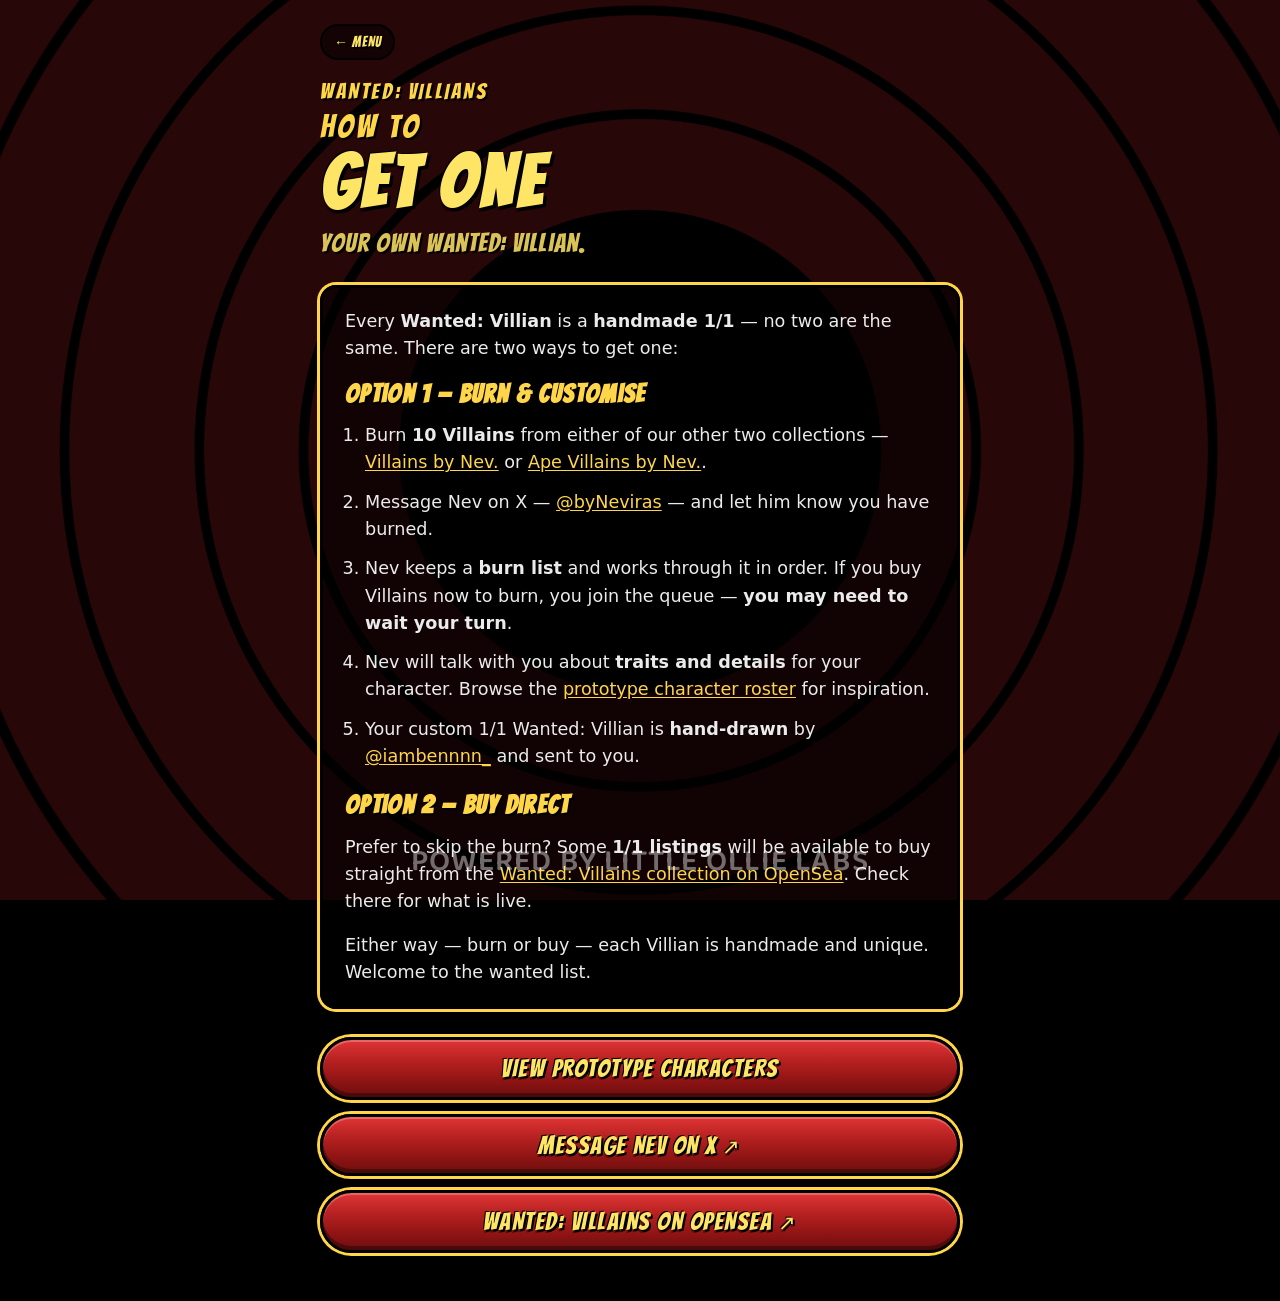
==== about.html @ bfae5621 "Initial commit Created from https://vercel.com/new" ====
<!DOCTYPE html>
<html lang="en">
<head>
    <meta charset="UTF-8">
    <meta name="viewport" content="width=device-width, initial-scale=1.0">
    <title>How To — Wanted: Villians</title>
    <link rel="preconnect" href="https://fonts.googleapis.com">
    <link rel="preconnect" href="https://fonts.gstatic.com" crossorigin>
    <link href="https://fonts.googleapis.com/css2?family=Bangers&display=swap" rel="stylesheet">
    <link rel="stylesheet" href="wv-reveal.css">
</head>
<body class="wv-reveal-page wv-about-page">
    <div class="wv-hub-scene">
        <img class="wv-hub-bg" src="images/WVBG.PNG" alt="">
        <div class="wv-hub-overlay" aria-hidden="true"></div>

        <header class="wv-hub-header">
            <a href="hub.html" class="wv-back-link wv-hub-back">← MENU</a>
            <p class="wv-hub-kicker">WANTED: VILLIANS</p>
            <p class="wv-howto-label">HOW TO</p>
            <h1 class="wv-hub-title">GET ONE</h1>
            <p class="wv-hub-sub">Your own Wanted: Villian.</p>
        </header>

        <article class="wv-about-content wv-howto-content">
            <p>Every <strong>Wanted: Villian</strong> is a <strong>handmade 1/1</strong> — no two are the same. There are two ways to get one:</p>

            <h2 class="wv-howto-heading">Option 1 — Burn &amp; customise</h2>
            <ol class="wv-howto-steps">
                <li>Burn <strong>10 Villains</strong> from either of our other two collections — <a href="https://opensea.io/collection/vvbynev" target="_blank" rel="noopener noreferrer">Villains by Nev.</a> or <a href="https://opensea.io/collection/ape-villains-by-nev" target="_blank" rel="noopener noreferrer">Ape Villains by Nev.</a>.</li>
                <li>Message Nev on X — <a href="https://x.com/byNeviras" target="_blank" rel="noopener noreferrer">@byNeviras</a> — and let him know you have burned.</li>
                <li>Nev keeps a <strong>burn list</strong> and works through it in order. If you buy Villains now to burn, you join the queue — <strong>you may need to wait your turn</strong>.</li>
                <li>Nev will talk with you about <strong>traits and details</strong> for your character. Browse the <a href="characters.html">prototype character roster</a> for inspiration.</li>
                <li>Your custom 1/1 Wanted: Villian is <strong>hand-drawn</strong> by <a href="https://x.com/iambennnn_" target="_blank" rel="noopener noreferrer">@iambennnn_</a> and sent to you.</li>
            </ol>

            <h2 class="wv-howto-heading">Option 2 — Buy direct</h2>
            <p>Prefer to skip the burn? Some <strong>1/1 listings</strong> will be available to buy straight from the <a href="https://opensea.io/collection/wanted-villains" target="_blank" rel="noopener noreferrer">Wanted: Villains collection on OpenSea</a>. Check there for what is live.</p>

            <p class="wv-howto-note">Either way — burn or buy — each Villian is handmade and unique. Welcome to the wanted list.</p>
        </article>

        <nav class="wv-about-actions" aria-label="How to page links">
            <a href="characters.html" class="wv-hub-link">VIEW PROTOTYPE CHARACTERS</a>
            <a href="https://x.com/byNeviras" class="wv-hub-link wv-hub-link--external" target="_blank" rel="noopener noreferrer">MESSAGE NEV ON X</a>
            <a href="https://opensea.io/collection/wanted-villains" class="wv-hub-link wv-hub-link--external" target="_blank" rel="noopener noreferrer">WANTED: VILLAINS ON OPENSEA</a>
        </nav>
    </div>
    <p class="wv-powered-by">Powered by Little Ollie Labs</p>
</body>
</html>
---- wv-reveal.css ----
@import url('https://fonts.googleapis.com/css2?family=Baloo+2:wght@500;600;700&display=swap');

@import url('https://fonts.googleapis.com/css2?family=Baloo+2:wght@500;600;700&display=swap');

*,
*::before,
*::after {
    box-sizing: border-box;
}

.wv-reveal-page {
    margin: 0;
    padding: 0;
    overflow: hidden;
    background: #000;
    width: 100vw;
    height: 100vh;
}

.wv-scene {
    position: relative;
    width: 100vw;
    height: 100vh;
    overflow: hidden;
}

.wv-frame {
    position: absolute;
    inset: 0;
}

.wv-layer {
    position: absolute;
    inset: 0;
    width: 100%;
    height: 100%;
    object-fit: cover;
    object-position: center;
    transform-origin: center center;
    will-change: transform, filter, opacity;
}

.wv-bg {
    z-index: 1;
}

.wv-letters {
    position: absolute;
    inset: 0;
    z-index: 2;
}

.wv-float-wrap {
    position: absolute;
    inset: 0;
    transform-origin: center center;
    will-change: transform;
}

.wv-v-wrap {
    z-index: 1;
    animation: wv-v-float 4.8s ease-in-out 2.8s infinite;
}

.wv-w-wrap {
    z-index: 2;
    animation: wv-w-float 6.4s ease-in-out 3.7s infinite;
}

.wv-v {
    z-index: 2;
    transform: scale(0, 0) rotate(-40deg);
    opacity: 0;
    filter: drop-shadow(0 0 0 transparent);
    animation:
        wv-v-pop 2.4s linear 0.4s forwards,
        wv-v-glow 2.4s ease-out 0.4s forwards;
}

.wv-w {
    z-index: 3;
    transform: scale(0, 0) rotate(40deg);
    opacity: 0;
    filter: drop-shadow(0 0 0 transparent);
    animation:
        wv-w-pop 2.6s linear 1.1s forwards,
        wv-w-glow 2.6s ease-out 1.1s forwards;
}

.wv-letter-glow {
    filter: blur(6px) brightness(2.2) saturate(0);
    opacity: 0;
    pointer-events: none;
    z-index: 1;
}

.wv-v-glow {
    animation:
        wv-v-pop 2.4s linear 0.4s forwards,
        wv-glow-opacity 0.01s linear 2.8s forwards;
}

.wv-w-glow {
    animation:
        wv-w-pop 2.6s linear 1.1s forwards,
        wv-glow-opacity 0.01s linear 3.7s forwards;
}

@keyframes wv-glow-opacity {
    to {
        opacity: 0.25;
    }
}

/* V bursts out of the circle — squash, stretch, wobble, settle */
@keyframes wv-v-pop {
    0% {
        transform: scale(0, 0) rotate(-40deg);
        opacity: 0;
    }
    6% {
        transform: scale(0.08, 0.28) rotate(-28deg);
        opacity: 1;
    }
    14% {
        transform: scale(0.35, 0.55) rotate(-18deg);
        opacity: 1;
    }
    24% {
        transform: scale(0.75, 0.95) rotate(-8deg);
        opacity: 1;
    }
    34% {
        transform: scale(1.55, 1.35) rotate(16deg);
        opacity: 1;
    }
    42% {
        transform: scale(0.78, 0.85) rotate(-14deg);
        opacity: 1;
    }
    50% {
        transform: scale(1.28, 1.18) rotate(10deg);
        opacity: 1;
    }
    58% {
        transform: scale(0.88, 0.92) rotate(-7deg);
        opacity: 1;
    }
    66% {
        transform: scale(1.14, 1.08) rotate(5deg);
        opacity: 1;
    }
    74% {
        transform: scale(0.94, 0.96) rotate(-3deg);
        opacity: 1;
    }
    82% {
        transform: scale(1.07, 1.04) rotate(2deg);
        opacity: 1;
    }
    90% {
        transform: scale(0.98, 0.99) rotate(-1deg);
        opacity: 1;
    }
    96% {
        transform: scale(1.03, 1.02) rotate(0.5deg);
        opacity: 1;
    }
    100% {
        transform: scale(1, 1) rotate(0deg);
        opacity: 1;
    }
}

/* W follows with an even bigger punch — classic second-hit energy */
@keyframes wv-w-pop {
    0% {
        transform: scale(0, 0) rotate(45deg);
        opacity: 0;
    }
    5% {
        transform: scale(0.05, 0.22) rotate(32deg);
        opacity: 1;
    }
    12% {
        transform: scale(0.28, 0.48) rotate(22deg);
        opacity: 1;
    }
    20% {
        transform: scale(0.65, 0.88) rotate(10deg);
        opacity: 1;
    }
    30% {
        transform: scale(1.65, 1.42) rotate(-18deg);
        opacity: 1;
    }
    38% {
        transform: scale(0.72, 0.8) rotate(15deg);
        opacity: 1;
    }
    46% {
        transform: scale(1.38, 1.25) rotate(-11deg);
        opacity: 1;
    }
    54% {
        transform: scale(0.84, 0.88) rotate(8deg);
        opacity: 1;
    }
    62% {
        transform: scale(1.2, 1.12) rotate(-5deg);
        opacity: 1;
    }
    70% {
        transform: scale(0.91, 0.94) rotate(3deg);
        opacity: 1;
    }
    78% {
        transform: scale(1.1, 1.06) rotate(-2deg);
        opacity: 1;
    }
    86% {
        transform: scale(0.96, 0.98) rotate(1deg);
        opacity: 1;
    }
    93% {
        transform: scale(1.04, 1.02) rotate(-0.5deg);
        opacity: 1;
    }
    100% {
        transform: scale(1, 1) rotate(0deg);
        opacity: 1;
    }
}

@keyframes wv-v-glow {
    0%, 100% {
        filter:
            drop-shadow(0 0 3px rgba(255, 255, 255, 0.48))
            drop-shadow(0 0 10px rgba(255, 255, 255, 0.28))
            drop-shadow(0 0 22px rgba(255, 255, 255, 0.12));
    }
    34% {
        filter:
            drop-shadow(0 0 3px rgba(255, 255, 255, 0.48))
            drop-shadow(0 0 10px rgba(255, 255, 255, 0.28))
            drop-shadow(0 0 28px rgba(255, 220, 0, 0.85));
    }
    50% {
        filter:
            drop-shadow(0 0 3px rgba(255, 255, 255, 0.48))
            drop-shadow(0 0 10px rgba(255, 255, 255, 0.28))
            drop-shadow(0 0 8px rgba(255, 220, 0, 0.35));
    }
    66% {
        filter:
            drop-shadow(0 0 3px rgba(255, 255, 255, 0.48))
            drop-shadow(0 0 10px rgba(255, 255, 255, 0.28))
            drop-shadow(0 0 14px rgba(255, 220, 0, 0.45));
    }
}

@keyframes wv-w-glow {
    0%, 100% {
        filter:
            drop-shadow(0 0 3px rgba(255, 255, 255, 0.48))
            drop-shadow(0 0 10px rgba(255, 255, 255, 0.28))
            drop-shadow(0 0 22px rgba(255, 255, 255, 0.12));
    }
    30% {
        filter:
            drop-shadow(0 0 3px rgba(255, 255, 255, 0.48))
            drop-shadow(0 0 10px rgba(255, 255, 255, 0.28))
            drop-shadow(0 0 36px rgba(255, 220, 0, 0.95));
    }
    46% {
        filter:
            drop-shadow(0 0 3px rgba(255, 255, 255, 0.48))
            drop-shadow(0 0 10px rgba(255, 255, 255, 0.28))
            drop-shadow(0 0 10px rgba(255, 220, 0, 0.4));
    }
    62% {
        filter:
            drop-shadow(0 0 3px rgba(255, 255, 255, 0.48))
            drop-shadow(0 0 10px rgba(255, 255, 255, 0.28))
            drop-shadow(0 0 18px rgba(255, 220, 0, 0.5));
    }
}

@keyframes wv-v-float {
    0%, 100% {
        transform: translate(0, 0) rotate(0deg);
    }
    18% {
        transform: translate(0.55vmin, -1.1vmin) rotate(1.4deg);
    }
    38% {
        transform: translate(-0.85vmin, -0.55vmin) rotate(-1.2deg);
    }
    58% {
        transform: translate(-0.45vmin, 1vmin) rotate(1deg);
    }
    78% {
        transform: translate(0.75vmin, 0.45vmin) rotate(-0.9deg);
    }
}

@keyframes wv-w-float {
    0%, 100% {
        transform: translate(0, 0) rotate(0deg);
    }
    14% {
        transform: translate(-0.7vmin, -1.25vmin) rotate(-1.6deg);
    }
    32% {
        transform: translate(0.5vmin, -0.65vmin) rotate(1.3deg);
    }
    52% {
        transform: translate(0.95vmin, 0.75vmin) rotate(-1.1deg);
    }
    72% {
        transform: translate(-0.6vmin, 0.9vmin) rotate(1.2deg);
    }
    88% {
        transform: translate(-0.25vmin, -0.7vmin) rotate(-0.7deg);
    }
}

/* Title fragments — positioned on the shared 2048 canvas (%), inside float wraps */
/*
  Font options for "anted:" / "illians":
  - Default: PT Serif Bold Italic — closest match to the W/V letter artwork
  - Revert: add class wv-title-font-rye to <body> to switch back to Rye
*/
.wv-title-rest {
    --wv-title-font: 'PT Serif', 'Times New Roman', Times, Georgia, serif;
    --wv-title-outline: 0.085em;
    position: absolute;
    z-index: 4;
    font-family: var(--wv-title-font);
    font-size: clamp(1.55rem, 13vmin, 8.75rem);
    font-weight: 700;
    font-style: italic;
    line-height: 1;
    letter-spacing: 0.02em;
    text-transform: uppercase;
    color: #fcc20c;
    -webkit-text-stroke: 0 transparent;
    filter:
        drop-shadow(0 0 3px rgba(255, 255, 255, 0.48))
        drop-shadow(0 0 10px rgba(255, 255, 255, 0.28))
        drop-shadow(0 0 22px rgba(255, 255, 255, 0.12));
    white-space: nowrap;
    pointer-events: none;
    opacity: 0;
    transform: translateY(-50%) scale(0) rotate(-14deg);
    transform-origin: left center;
    will-change: transform, opacity;
}

.wv-title-rest::before {
    content: attr(data-text);
    position: absolute;
    left: 0;
    top: 0;
    color: transparent;
    -webkit-text-stroke: var(--wv-title-outline) #000;
    paint-order: stroke fill;
    pointer-events: none;
    z-index: -1;
}

.wv-reveal-page.wv-title-font-rye .wv-title-rest {
    --wv-title-font: 'Rye', Georgia, 'Times New Roman', serif;
    --wv-title-outline: 0.1em;
    font-weight: 400;
    font-style: normal;
    letter-spacing: 0.03em;
    color: #f0c020;
}

.wv-title-suffix {
    left: 64.2%;
    top: 59%;
    font-size: clamp(1.45rem, 12.2vmin, 8.25rem);
    animation: wv-title-pop 0.85s cubic-bezier(0.34, 1.56, 0.64, 1) 2.75s forwards;
}

.wv-title-mid {
    left: 57.5%;
    top: 44.2%;
    animation: wv-title-pop 0.85s cubic-bezier(0.34, 1.56, 0.64, 1) 3.65s forwards;
}

@keyframes wv-title-pop {
    0% {
        opacity: 0;
        transform: translateY(-50%) scale(0) rotate(-14deg);
    }
    55% {
        opacity: 1;
        transform: translateY(-50%) scale(1.16) rotate(5deg);
    }
    75% {
        transform: translateY(-50%) scale(0.94) rotate(-3deg);
    }
    100% {
        opacity: 1;
        transform: translateY(-50%) scale(1) rotate(0deg);
    }
}

.wv-back-link {
    position: fixed;
    top: 16px;
    left: 16px;
    z-index: 10;
    font-family: system-ui, sans-serif;
    font-size: 0.875rem;
    color: rgba(255, 255, 255, 0.7);
    text-decoration: none;
    padding: 8px 12px;
    border-radius: 6px;
    background: rgba(0, 0, 0, 0.35);
    transition: color 0.2s ease, background 0.2s ease;
}

.wv-back-link:hover {
    color: #fff;
    background: rgba(0, 0, 0, 0.55);
}

.wv-do-not-press-wrap {
    position: fixed;
    bottom: 5.5%;
    left: 50%;
    z-index: 20;
    animation: wv-btn-wrap-enter 0.85s cubic-bezier(0.34, 1.65, 0.64, 1) 4.2s forwards;
    opacity: 0;
    transform: translateX(-50%) scale(0);
}

.wv-do-not-press-wrap::before,
.wv-do-not-press-wrap::after {
    content: '';
    position: absolute;
    left: 50%;
    top: 50%;
    translate: -50% -50%;
    border: 2px solid rgba(0, 0, 0, 0.45);
    border-radius: 999px;
    pointer-events: none;
    z-index: -1;
}

.wv-do-not-press-wrap::before {
    width: calc(100% + 28px);
    height: calc(100% + 16px);
}

.wv-do-not-press-wrap::after {
    width: calc(100% + 52px);
    height: calc(100% + 30px);
    border-color: rgba(0, 0, 0, 0.25);
}

.wv-do-not-press {
    display: block;
    text-decoration: none;
    font-family: 'Bangers', 'Arial Black', sans-serif;
    font-size: clamp(1.35rem, 5vmin, 2.25rem);
    letter-spacing: 0.1em;
    line-height: 1.1;
    color: #ffe566;
    text-shadow:
        3px 3px 0 #000,
        -1px -1px 0 #000,
        1px -1px 0 #000,
        -1px 1px 0 #000,
        0 4px 0 rgba(0, 0, 0, 0.45);
    background: linear-gradient(180deg, #e03535 0%, #b52020 38%, #8f1414 72%, #6d0e0e 100%);
    border: 4px solid #000;
    border-radius: 999px;
    padding: 16px 36px;
    cursor: pointer;
    white-space: nowrap;
    box-shadow:
        inset 0 3px 0 rgba(255, 255, 255, 0.28),
        inset 0 -5px 0 rgba(0, 0, 0, 0.35),
        0 0 0 4px #ffd54a,
        0 0 0 8px #000,
        0 10px 0 #000,
        0 0 28px rgba(255, 213, 74, 0.4);
    animation: wv-btn-wiggle 2.8s ease-in-out 5.1s infinite;
    transition: transform 0.12s ease, box-shadow 0.12s ease;
}

.wv-do-not-press:visited {
    color: #ffe566;
}

.wv-do-not-press:hover {
    transform: scale(1.05) rotate(-2deg);
    box-shadow:
        inset 0 3px 0 rgba(255, 255, 255, 0.28),
        inset 0 -5px 0 rgba(0, 0, 0, 0.35),
        0 0 0 4px #ffd54a,
        0 0 0 8px #000,
        0 12px 0 #000,
        0 0 36px rgba(255, 213, 74, 0.55);
}

.wv-do-not-press:active {
    transform: scale(0.97) translateY(4px) rotate(1deg);
    box-shadow:
        inset 0 3px 0 rgba(255, 255, 255, 0.15),
        inset 0 -3px 0 rgba(0, 0, 0, 0.4),
        0 0 0 4px #ffd54a,
        0 0 0 8px #000,
        0 4px 0 #000,
        0 0 20px rgba(255, 213, 74, 0.3);
}

@keyframes wv-btn-wrap-enter {
    0% {
        opacity: 0;
        transform: translateX(-50%) scale(0) rotate(-20deg);
    }
    55% {
        opacity: 1;
        transform: translateX(-50%) scale(1.18) rotate(8deg);
    }
    75% {
        transform: translateX(-50%) scale(0.92) rotate(-4deg);
    }
    100% {
        opacity: 1;
        transform: translateX(-50%) scale(1) rotate(0deg);
    }
}

@keyframes wv-btn-wiggle {
    0%, 100% {
        transform: rotate(0deg);
    }
    20% {
        transform: rotate(-3deg);
    }
    40% {
        transform: rotate(2.5deg);
    }
    60% {
        transform: rotate(-2deg);
    }
    80% {
        transform: rotate(1.5deg);
    }
}

.wv-scene.is-dimmed {
    filter: brightness(0.35) saturate(0.6);
    transition: filter 0.5s ease;
}

.wv-do-not-press-wrap.is-hidden {
    opacity: 0;
    pointer-events: none;
    transform: translateX(-50%) scale(0.5);
    transition: opacity 0.35s ease, transform 0.35s ease;
}

.wv-do-not-press-wrap.is-exploding {
    pointer-events: none;
    animation: wv-btn-explode 0.4s cubic-bezier(0.55, 0.06, 0.68, 0.19) forwards;
}

@keyframes wv-btn-explode {
    0% {
        transform: translateX(-50%) scale(1) rotate(0deg);
        opacity: 1;
    }
    35% {
        transform: translateX(-50%) scale(1.35) rotate(-8deg);
        opacity: 1;
    }
    100% {
        transform: translateX(-50%) scale(0) rotate(20deg);
        opacity: 0;
    }
}

.wv-scene.is-shaking {
    animation: wv-scene-shake 0.65s cubic-bezier(0.36, 0.07, 0.19, 0.97) 0.15s;
}

@keyframes wv-scene-shake {
    0%, 100% { transform: translate(0, 0) rotate(0deg); }
    10% { transform: translate(-12px, 6px) rotate(-1.5deg); }
    20% { transform: translate(14px, -8px) rotate(1.5deg); }
    30% { transform: translate(-10px, -6px) rotate(-1deg); }
    40% { transform: translate(12px, 8px) rotate(1deg); }
    50% { transform: translate(-8px, 4px) rotate(-0.5deg); }
    60% { transform: translate(8px, -4px) rotate(0.5deg); }
    70% { transform: translate(-4px, 2px) rotate(0deg); }
    80% { transform: translate(4px, -2px) rotate(0deg); }
}

.wv-explosion {
    position: fixed;
    inset: 0;
    z-index: 25;
    pointer-events: none;
    opacity: 0;
    visibility: hidden;
    overflow: visible;
}

.wv-explosion.is-active {
    opacity: 1;
    visibility: visible;
}

.wv-explosion-flash {
    position: absolute;
    inset: 0;
    background: radial-gradient(circle, rgba(255, 255, 220, 0.95) 0%, rgba(255, 200, 80, 0.6) 35%, transparent 70%);
    opacity: 0;
}

.wv-explosion.is-active .wv-explosion-flash {
    animation: wv-explosion-flash 0.55s ease-out forwards;
}

@keyframes wv-explosion-flash {
    0% { opacity: 0; transform: scale(0.3); }
    15% { opacity: 1; transform: scale(1.1); }
    100% { opacity: 0; transform: scale(1.4); }
}

.wv-explosion-core {
    position: absolute;
    left: 50%;
    top: 50%;
    width: 20vmin;
    height: 20vmin;
    translate: -50% -50%;
}

.wv-explosion-star {
    position: absolute;
    inset: 0;
    background: radial-gradient(circle, #fff9c4 0%, #ffd54a 35%, #ff9800 55%, #e65100 75%, transparent 76%);
    clip-path: polygon(
        50% 0%, 61% 35%, 98% 35%, 68% 57%,
        79% 91%, 50% 70%, 21% 91%, 32% 57%,
        2% 35%, 39% 35%
    );
    transform: scale(0) rotate(0deg);
    opacity: 0;
}

.wv-explosion.is-active .wv-explosion-star {
    animation: wv-explosion-star 0.75s cubic-bezier(0.22, 1.4, 0.36, 1) 0.05s forwards;
}

@keyframes wv-explosion-star {
    0% {
        transform: scale(0) rotate(-30deg);
        opacity: 0;
    }
    25% {
        transform: scale(2.8) rotate(15deg);
        opacity: 1;
    }
    50% {
        transform: scale(3.2) rotate(-8deg);
        opacity: 0.95;
    }
    100% {
        transform: scale(4.5) rotate(5deg);
        opacity: 0;
    }
}

.wv-explosion-ring {
    position: absolute;
    inset: -20%;
    border: 5px solid #000;
    border-radius: 50%;
    opacity: 0;
    transform: scale(0);
}

.wv-explosion.is-active .wv-explosion-ring {
    animation: wv-explosion-ring 0.85s cubic-bezier(0.22, 1.2, 0.36, 1) 0.1s forwards;
}

.wv-explosion-ring--delay {
    animation-delay: 0.22s !important;
}

.wv-explosion-ring--delay2 {
    animation-delay: 0.38s !important;
}

@keyframes wv-explosion-ring {
    0% {
        transform: scale(0);
        opacity: 0;
        border-width: 8px;
    }
    30% {
        opacity: 1;
    }
    100% {
        transform: scale(5);
        opacity: 0;
        border-width: 2px;
    }
}

.wv-explosion-boom {
    position: absolute;
    left: 50%;
    top: 50%;
    z-index: 3;
    margin: 0;
    font-family: 'Bangers', 'Arial Black', sans-serif;
    font-size: clamp(2.75rem, 12vmin, 6.5rem);
    letter-spacing: 0.04em;
    line-height: 1.15;
    color: #ffe566;
    text-shadow:
        4px 4px 0 #000,
        -2px -2px 0 #000,
        2px -2px 0 #000,
        -2px 2px 0 #000,
        0 6px 0 #000;
    white-space: nowrap;
    padding: 0.1em 0.5em 0.15em 0.25em;
    transform: translate(calc(-50% - 1vmin), -50%) scale(0) rotate(-20deg);
    transform-origin: center center;
    opacity: 0;
}

.wv-explosion.is-active .wv-explosion-boom {
    animation: wv-explosion-boom 2.4s cubic-bezier(0.34, 1.65, 0.64, 1) 0.18s forwards;
}

@keyframes wv-explosion-boom {
    0% {
        transform: translate(calc(-50% - 1vmin), -50%) scale(0) rotate(-25deg);
        opacity: 0;
    }
    12% {
        transform: translate(calc(-50% - 1vmin), -50%) scale(1.2) rotate(8deg);
        opacity: 1;
    }
    20% {
        transform: translate(calc(-50% - 1vmin), -50%) scale(0.95) rotate(-4deg);
        opacity: 1;
    }
    58% {
        transform: translate(calc(-50% - 1vmin), -50%) scale(1) rotate(0deg);
        opacity: 1;
    }
    75% {
        transform: translate(calc(-50% - 1vmin), -50%) scale(1.02) rotate(1deg);
        opacity: 0.55;
    }
    100% {
        transform: translate(calc(-50% - 1vmin), -50%) scale(1.05) rotate(0deg);
        opacity: 0;
    }
}

.wv-explosion-smoke {
    position: absolute;
    inset: 0;
    z-index: 2;
    pointer-events: none;
    overflow: hidden;
}

.wv-explosion-smoke-veil {
    position: absolute;
    inset: -10%;
    background: radial-gradient(
        circle at 50% 48%,
        rgba(210, 210, 210, 0.55) 0%,
        rgba(120, 120, 120, 0.88) 42%,
        rgba(55, 55, 55, 0.97) 72%,
        rgba(25, 25, 25, 1) 100%
    );
    opacity: 0;
    transform: scale(0.35);
}

.wv-explosion.is-active .wv-explosion-smoke-veil {
    animation: wv-smoke-veil 1.35s ease-in 1.05s forwards;
}

@keyframes wv-smoke-veil {
    0% {
        opacity: 0;
        transform: scale(0.35);
    }
    45% {
        opacity: 0.88;
        transform: scale(1.05);
    }
    100% {
        opacity: 1;
        transform: scale(1.12);
    }
}

.wv-smoke-puff {
    position: absolute;
    border-radius: 50%;
    background: radial-gradient(circle, rgba(230, 230, 230, 0.85) 0%, rgba(160, 160, 160, 0.5) 45%, transparent 72%);
    filter: blur(18px);
    opacity: 0;
    transform: translate(-50%, -50%) scale(0);
}

.wv-explosion.is-active .wv-smoke-puff {
    animation: wv-smoke-puff 1.25s ease-out forwards;
}

.wv-smoke-puff:nth-child(2) {
    width: 45vmin;
    height: 38vmin;
    left: 50%;
    top: 50%;
    animation-delay: 1.0s;
}

.wv-smoke-puff:nth-child(3) {
    width: 55vmin;
    height: 48vmin;
    left: 28%;
    top: 42%;
    animation-delay: 1.08s;
}

.wv-smoke-puff:nth-child(4) {
    width: 50vmin;
    height: 44vmin;
    left: 72%;
    top: 45%;
    animation-delay: 1.12s;
}

.wv-smoke-puff:nth-child(5) {
    width: 60vmin;
    height: 52vmin;
    left: 38%;
    top: 62%;
    animation-delay: 1.15s;
}

.wv-smoke-puff:nth-child(6) {
    width: 58vmin;
    height: 50vmin;
    left: 65%;
    top: 58%;
    animation-delay: 1.18s;
}

.wv-smoke-puff:nth-child(7) {
    width: 70vmin;
    height: 58vmin;
    left: 50%;
    top: 38%;
    animation-delay: 1.22s;
}

@keyframes wv-smoke-puff {
    0% {
        opacity: 0;
        transform: translate(-50%, -50%) scale(0.2);
    }
    35% {
        opacity: 0.75;
    }
    100% {
        opacity: 0.9;
        transform: translate(-50%, -50%) scale(1.35);
    }
}

.wv-explosion-particles {
    position: absolute;
    left: 50%;
    top: 50%;
    width: 0;
    height: 0;
}

.wv-explosion-particles span {
    position: absolute;
    left: 0;
    top: 0;
    width: 14px;
    height: 14px;
    border-radius: 50%;
    background: #ffd54a;
    border: 2px solid #000;
    opacity: 0;
    transform: translate(0, 0) scale(0);
}

.wv-explosion-particles span:nth-child(odd) {
    background: #ff7043;
}

.wv-explosion-particles span:nth-child(3n) {
    background: #fff59d;
    width: 10px;
    height: 10px;
}

.wv-explosion.is-active .wv-explosion-particles span {
    animation: wv-explosion-particle 0.75s cubic-bezier(0.22, 1.2, 0.36, 1) forwards;
}

.wv-explosion-particles span:nth-child(1)  { animation-delay: 0.12s; --tx: -120px; --ty: -80px; }
.wv-explosion-particles span:nth-child(2)  { animation-delay: 0.14s; --tx: 130px;  --ty: -60px; }
.wv-explosion-particles span:nth-child(3)  { animation-delay: 0.11s; --tx: -90px;  --ty: 100px; }
.wv-explosion-particles span:nth-child(4)  { animation-delay: 0.16s; --tx: 100px;  --ty: 90px; }
.wv-explosion-particles span:nth-child(5)  { animation-delay: 0.13s; --tx: -150px; --ty: 20px; }
.wv-explosion-particles span:nth-child(6)  { animation-delay: 0.15s; --tx: 160px;  --ty: -20px; }
.wv-explosion-particles span:nth-child(7)  { animation-delay: 0.12s; --tx: 40px;   --ty: -140px; }
.wv-explosion-particles span:nth-child(8)  { animation-delay: 0.17s; --tx: -50px;  --ty: 130px; }
.wv-explosion-particles span:nth-child(9)  { animation-delay: 0.14s; --tx: 180px;  --ty: 50px; }
.wv-explosion-particles span:nth-child(10) { animation-delay: 0.11s; --tx: -170px; --ty: -40px; }
.wv-explosion-particles span:nth-child(11) { animation-delay: 0.16s; --tx: 70px;   --ty: 150px; }
.wv-explosion-particles span:nth-child(12) { animation-delay: 0.13s; --tx: -80px;  --ty: -130px; }

@keyframes wv-explosion-particle {
    0% {
        transform: translate(0, 0) scale(0);
        opacity: 0;
    }
    20% {
        opacity: 1;
        transform: translate(calc(var(--tx) * 0.3), calc(var(--ty) * 0.3)) scale(1.2);
    }
    100% {
        transform: translate(var(--tx), var(--ty)) scale(0.4);
        opacity: 0;
    }
}

.wv-gallery {
    position: fixed;
    inset: 0;
    z-index: 30;
    display: flex;
    flex-direction: column;
    align-items: center;
    justify-content: center;
    gap: 14px;
    padding: 80px 20px 28px;
    background: rgba(0, 0, 0, 0.82);
    opacity: 0;
    pointer-events: none;
    transition: opacity 0.45s ease;
    overflow-y: auto;
}

.wv-gallery-header {
    position: relative;
    z-index: 5;
    max-width: min(820px, 96vw);
    text-align: center;
    margin-bottom: 8px;
    padding: 0 8px 12px;
    opacity: 0;
    transform: translateY(16px);
}

.wv-gallery.is-open .wv-gallery-header {
    animation: wv-gallery-nav-enter 0.7s cubic-bezier(0.34, 1.56, 0.64, 1) 0.15s forwards;
}

.wv-gallery-burn-text {
    margin: 0;
    font-family: 'Bangers', 'Arial Black', sans-serif;
    font-size: clamp(1.45rem, 4.8vmin, 2.35rem);
    line-height: 1.3;
    letter-spacing: 0.04em;
    color: #ffe566;
    text-shadow:
        2px 2px 0 #000,
        -1px -1px 0 #000,
        0 3px 0 #000;
}

.wv-gallery-opensea {
    position: relative;
    z-index: 5;
    display: inline-block;
    font-family: 'Bangers', 'Arial Black', sans-serif;
    font-size: clamp(1.05rem, 3.2vmin, 1.45rem);
    letter-spacing: 0.05em;
    color: #ffe566;
    text-decoration: none;
    text-shadow:
        2px 2px 0 #000,
        -1px -1px 0 #000,
        0 2px 0 #000;
    background: #9b1c1c;
    border: 3px solid #000;
    border-radius: 999px;
    padding: 12px 24px;
    box-shadow: 0 4px 0 #000;
    transition: transform 0.12s ease, box-shadow 0.12s ease;
    opacity: 0;
    transform: translateY(16px);
}

.wv-gallery.is-open .wv-gallery-opensea {
    animation: wv-gallery-nav-enter 0.7s cubic-bezier(0.34, 1.56, 0.64, 1) 0.45s forwards;
}

.wv-gallery-opensea:hover {
    transform: translateY(-2px) rotate(-1deg);
    box-shadow: 0 6px 0 #000;
}

.wv-gallery-opensea:active {
    transform: translate(2px, 2px);
    box-shadow: none;
}

.wv-gallery.is-open {
    opacity: 1;
    pointer-events: auto;
}

.wv-gallery-close {
    position: absolute;
    top: 20px;
    right: 20px;
    z-index: 2;
    font-family: 'Bangers', 'Arial Black', sans-serif;
    font-size: clamp(1rem, 3vmin, 1.35rem);
    letter-spacing: 0.05em;
    color: #ffe566;
    text-shadow:
        2px 2px 0 #000,
        -1px -1px 0 #000,
        0 2px 0 #000;
    background: #9b1c1c;
    border: 3px solid #000;
    border-radius: 999px;
    padding: 10px 22px;
    cursor: pointer;
    box-shadow: 0 4px 0 #000;
    transition: transform 0.12s ease, box-shadow 0.12s ease, opacity 0.35s ease;
    opacity: 0;
    pointer-events: none;
}

.wv-gallery.is-open .wv-gallery-close {
    opacity: 1;
    pointer-events: auto;
    animation: wv-gallery-nav-enter 0.6s cubic-bezier(0.34, 1.56, 0.64, 1) 0.2s forwards;
}

.wv-gallery-close:hover {
    transform: translateY(-2px) rotate(2deg);
    box-shadow: 0 6px 0 #000;
}

.wv-gallery-close:active {
    transform: translate(2px, 2px);
    box-shadow: none;
}

.wv-gallery-rings {
    --wv-ring-outer: 38px;
    --wv-ring-inner: 22px;
    --wv-ring-shadow-drop: 10px;
    --wv-ring-content-gap: clamp(12px, 2.5vmin, 20px);
    position: relative;
    z-index: 1;
    margin-top: calc(var(--wv-ring-outer) + var(--wv-ring-content-gap));
    margin-bottom: calc(var(--wv-ring-outer) + var(--wv-ring-shadow-drop) + var(--wv-ring-content-gap));
    padding: 16px;
    border: 4px solid #000;
    border-radius: 50%;
    background: radial-gradient(circle, #b52828 0%, #8b1a1a 55%, #6d1212 100%);
    box-shadow:
        0 0 0 5px #ffd54a,
        0 0 0 10px #000,
        0 10px 0 #000;
    transform: scale(0) rotate(-25deg);
}

.wv-gallery.is-open .wv-gallery-rings {
    animation: wv-gallery-ring-pop 0.95s cubic-bezier(0.34, 1.65, 0.64, 1) forwards;
}

.wv-gallery-rings::before,
.wv-gallery-rings::after {
    content: '';
    position: absolute;
    border: 2px solid #000;
    border-radius: 50%;
    pointer-events: none;
}

.wv-gallery-rings::before {
    inset: calc(-1 * var(--wv-ring-inner));
}

.wv-gallery-rings::after {
    inset: calc(-1 * var(--wv-ring-outer));
}

.wv-gallery-stage {
    width: min(60vmin, 60vw);
    height: min(60vmin, 60vw);
    border-radius: 50%;
    overflow: hidden;
    border: 4px solid #000;
    background: #000;
    position: relative;
    isolation: isolate;
    transform: translateZ(0);
    clip-path: circle(50% at 50% 50%);
}

.wv-gallery-slide {
    width: 100%;
    height: 100%;
    transform-origin: center center;
    border-radius: 50%;
    overflow: hidden;
    clip-path: circle(50% at 50% 50%);
}

.wv-gallery-img {
    width: 100%;
    height: 100%;
    object-fit: cover;
    object-position: center;
    display: block;
    cursor: pointer;
    border-radius: 50%;
}

.wv-gallery-slide.is-entering {
    animation: wv-slide-enter-first 1s cubic-bezier(0.22, 1.45, 0.36, 1) forwards;
}

.wv-gallery-slide.is-entering-next {
    animation: wv-slide-enter-next 0.85s cubic-bezier(0.22, 1.45, 0.36, 1) forwards;
}

.wv-gallery-slide.is-entering-prev {
    animation: wv-slide-enter-prev 0.85s cubic-bezier(0.22, 1.45, 0.36, 1) forwards;
}

.wv-gallery-slide.is-exiting-next {
    animation: wv-slide-exit-next 0.55s cubic-bezier(0.55, 0.06, 0.68, 0.19) forwards;
}

.wv-gallery-slide.is-exiting-prev {
    animation: wv-slide-exit-prev 0.55s cubic-bezier(0.55, 0.06, 0.68, 0.19) forwards;
}

@keyframes wv-gallery-ring-pop {
    0% {
        transform: scale(0) rotate(-25deg);
    }
    55% {
        transform: scale(1.14) rotate(10deg);
    }
    75% {
        transform: scale(0.94) rotate(-5deg);
    }
    100% {
        transform: scale(1) rotate(0deg);
    }
}

@keyframes wv-slide-enter-first {
    0% {
        clip-path: circle(0% at 50% 50%);
        transform: scale(0.2) rotate(-30deg);
        opacity: 0;
    }
    40% {
        clip-path: circle(50% at 50% 50%);
        transform: scale(1.18) rotate(8deg);
        opacity: 1;
    }
    65% {
        transform: scale(0.92) rotate(-4deg);
    }
    82% {
        transform: scale(1.06) rotate(2deg);
    }
    100% {
        clip-path: circle(50% at 50% 50%);
        transform: scale(1) rotate(0deg);
        opacity: 1;
    }
}

@keyframes wv-slide-enter-next {
    0% {
        transform: translateX(110%) scale(0.35) rotate(25deg);
        opacity: 0;
    }
    55% {
        transform: translateX(-6%) scale(1.12) rotate(-6deg);
        opacity: 1;
    }
    75% {
        transform: translateX(3%) scale(0.95) rotate(3deg);
    }
    100% {
        transform: translateX(0) scale(1) rotate(0deg);
        opacity: 1;
    }
}

@keyframes wv-slide-enter-prev {
    0% {
        transform: translateX(-110%) scale(0.35) rotate(-25deg);
        opacity: 0;
    }
    55% {
        transform: translateX(6%) scale(1.12) rotate(6deg);
        opacity: 1;
    }
    75% {
        transform: translateX(-3%) scale(0.95) rotate(-3deg);
    }
    100% {
        transform: translateX(0) scale(1) rotate(0deg);
        opacity: 1;
    }
}

@keyframes wv-slide-exit-next {
    0% {
        transform: translateX(0) scale(1) rotate(0deg);
        opacity: 1;
    }
    100% {
        transform: translateX(-120%) scale(0.25) rotate(-30deg);
        opacity: 0;
    }
}

@keyframes wv-slide-exit-prev {
    0% {
        transform: translateX(0) scale(1) rotate(0deg);
        opacity: 1;
    }
    100% {
        transform: translateX(120%) scale(0.25) rotate(30deg);
        opacity: 0;
    }
}

.wv-gallery-nav {
    position: relative;
    z-index: 5;
    display: flex;
    align-items: center;
    gap: 20px;
    opacity: 0;
    transform: translateY(24px);
}

.wv-gallery.is-open .wv-gallery-nav {
    animation: wv-gallery-nav-enter 0.7s cubic-bezier(0.34, 1.56, 0.64, 1) 0.35s forwards;
}

@keyframes wv-gallery-nav-enter {
    to {
        opacity: 1;
        transform: translateY(0);
    }
}

.wv-gallery-btn {
    font-family: 'Bangers', 'Arial Black', sans-serif;
    font-size: clamp(1rem, 3vmin, 1.4rem);
    letter-spacing: 0.05em;
    color: #ffe566;
    text-shadow:
        2px 2px 0 #000,
        -1px -1px 0 #000,
        0 2px 0 #000;
    background: #9b1c1c;
    border: 3px solid #000;
    border-radius: 999px;
    padding: 10px 20px;
    cursor: pointer;
    box-shadow: 0 4px 0 #000;
    transition: transform 0.12s ease, box-shadow 0.12s ease;
}

.wv-gallery-btn:hover {
    transform: translateY(-2px) rotate(-2deg);
    box-shadow: 0 6px 0 #000;
}

.wv-gallery-btn:active {
    transform: translate(2px, 2px);
    box-shadow: none;
}

.wv-gallery-counter {
    font-family: 'Bangers', 'Arial Black', sans-serif;
    font-size: clamp(1.2rem, 3.5vmin, 1.75rem);
    color: #ffe566;
    text-shadow:
        2px 2px 0 #000,
        -1px -1px 0 #000,
        0 2px 0 #000;
    min-width: 4.5rem;
    text-align: center;
}

/* iPhone / narrow portrait — keep W, V + title text inside the screen */
@media (max-width: 480px) and (orientation: portrait) {
    .wv-letters {
        transform: scale(0.86);
        transform-origin: 48% 44%;
    }

    .wv-title-rest {
        font-size: clamp(1.1rem, 11vmin, 4.25rem);
    }

    .wv-title-mid {
        left: 55.5%;
    }

    .wv-title-suffix {
        left: 61.5%;
        font-size: clamp(1rem, 10vmin, 3.85rem);
    }

    .wv-do-not-press-wrap {
        bottom: max(4.5%, env(safe-area-inset-bottom, 0px));
    }

    .wv-do-not-press {
        font-size: clamp(1.15rem, 4.5vmin, 1.85rem);
        padding: 14px 28px;
    }

    .wv-gallery {
        justify-content: flex-start;
        padding-top: max(92px, calc(env(safe-area-inset-top, 0px) + 76px));
        padding-bottom: 20px;
        gap: 10px;
    }

    .wv-gallery-header {
        margin-top: 16px;
        margin-bottom: 4px;
        padding-top: 4px;
    }

    .wv-gallery-burn-text {
        font-size: clamp(1.15rem, 4vmin, 1.75rem);
        line-height: 1.28;
    }

    .wv-gallery-close {
        z-index: 10;
        top: max(14px, env(safe-area-inset-top, 0px));
        right: 12px;
        padding: 8px 14px;
        font-size: clamp(0.85rem, 2.6vmin, 1.1rem);
    }
}

@media (max-width: 390px) and (orientation: portrait) {
    .wv-letters {
        transform: scale(0.78);
        transform-origin: 47% 44%;
    }

    .wv-title-mid {
        left: 54.5%;
    }

    .wv-title-suffix {
        left: 60%;
    }

    .wv-gallery {
        padding-top: max(96px, calc(env(safe-area-inset-top, 0px) + 80px));
    }

    .wv-gallery-header {
        margin-top: 20px;
    }

    .wv-gallery-burn-text {
        font-size: clamp(1.05rem, 3.8vmin, 1.55rem);
    }
}

@media (prefers-reduced-motion: reduce) {
    .wv-v-wrap,
    .wv-w-wrap {
        animation: none;
    }

    .wv-title-rest {
        animation: none;
        opacity: 1;
        transform: translateY(-50%) scale(1) rotate(0deg);
    }

    .wv-v,
    .wv-w {
        animation: none;
        transform: scale(1, 1) rotate(0deg);
        opacity: 1;
        filter:
            drop-shadow(0 0 3px rgba(255, 255, 255, 0.48))
            drop-shadow(0 0 10px rgba(255, 255, 255, 0.28));
    }

    .wv-letter-glow {
        animation: none;
        transform: scale(1, 1) rotate(0deg);
        opacity: 0.25;
    }

    .wv-do-not-press-wrap {
        animation: none;
        opacity: 1;
        transform: translateX(-50%) scale(1);
    }

    .wv-do-not-press {
        animation: none;
    }

    .wv-do-not-press-wrap.is-exploding {
        animation: none;
        opacity: 0;
    }

    .wv-scene.is-shaking {
        animation: none;
    }

    .wv-explosion.is-active .wv-explosion-flash,
    .wv-explosion.is-active .wv-explosion-star,
    .wv-explosion.is-active .wv-explosion-ring,
    .wv-explosion.is-active .wv-explosion-boom,
    .wv-explosion.is-active .wv-explosion-smoke-veil,
    .wv-explosion.is-active .wv-smoke-puff,
    .wv-explosion.is-active .wv-explosion-particles span {
        animation: none;
        opacity: 0;
    }

    .wv-gallery-header,
    .wv-gallery-opensea {
        animation: none;
        opacity: 1;
        transform: none;
    }

    .wv-gallery-slide.is-entering,
    .wv-gallery-slide.is-entering-next,
    .wv-gallery-slide.is-entering-prev,
    .wv-gallery-slide.is-exiting-next,
    .wv-gallery-slide.is-exiting-prev {
        animation: none;
        clip-path: circle(50% at 50% 50%);
    }

    .wv-gallery-rings {
        animation: none;
        transform: scale(1) rotate(0deg);
    }

    .wv-gallery-nav {
        animation: none;
        opacity: 1;
        transform: none;
    }
}

/* ── Hub & about pages ── */
.wv-hub-page,
.wv-about-page {
    overflow-x: hidden;
    overflow-y: auto;
}

.wv-hub-scene {
    position: relative;
    min-height: 100vh;
    display: flex;
    flex-direction: column;
    align-items: center;
    padding: 24px 20px 48px;
}

.wv-hub-bg {
    position: fixed;
    inset: 0;
    width: 100%;
    height: 100%;
    object-fit: cover;
    object-position: center;
    z-index: 0;
}

.wv-hub-overlay {
    position: fixed;
    inset: 0;
    z-index: 1;
    background: rgba(0, 0, 0, 0.72);
    pointer-events: none;
}

.wv-hub-header,
.wv-hub-nav,
.wv-about-content,
.wv-about-actions {
    position: relative;
    z-index: 2;
    width: min(640px, 100%);
}

.wv-hub-back {
    position: relative;
    top: 0;
    left: 0;
    display: inline-block;
    margin-bottom: 20px;
    font-family: 'Bangers', 'Arial Black', sans-serif;
    letter-spacing: 0.05em;
    color: #ffe566;
    text-shadow: 2px 2px 0 #000;
    background: rgba(0, 0, 0, 0.5);
    border: 2px solid #000;
    border-radius: 999px;
}

.wv-hub-kicker {
    margin: 0 0 8px;
    font-family: 'Bangers', 'Arial Black', sans-serif;
    font-size: clamp(1rem, 3.2vmin, 1.35rem);
    letter-spacing: 0.12em;
    color: #ffd54a;
    text-shadow: 2px 2px 0 #000;
}

.wv-hub-title {
    margin: 0 0 10px;
    font-family: 'Bangers', 'Arial Black', sans-serif;
    font-size: clamp(2.4rem, 9vmin, 4.5rem);
    letter-spacing: 0.06em;
    line-height: 1;
    color: #ffe566;
    text-shadow:
        3px 3px 0 #000,
        -1px -1px 0 #000,
        0 4px 0 rgba(0, 0, 0, 0.45);
}

.wv-howto-label {
    margin: 0 0 4px;
    font-family: 'Bangers', 'Arial Black', sans-serif;
    font-size: clamp(1.35rem, 4.5vmin, 2rem);
    letter-spacing: 0.1em;
    line-height: 1;
    color: #ffd54a;
    text-shadow: 2px 2px 0 #000;
}

.wv-hub-sub {
    margin: 0 0 28px;
    font-family: 'Bangers', 'Arial Black', sans-serif;
    font-size: clamp(1.1rem, 3.5vmin, 1.6rem);
    letter-spacing: 0.04em;
    color: rgba(255, 229, 102, 0.85);
    text-shadow: 2px 2px 0 #000;
}

.wv-hub-nav {
    display: flex;
    flex-direction: column;
    align-items: stretch;
    gap: 14px;
}

.wv-hub-link {
    display: block;
    text-align: center;
    text-decoration: none;
    font-family: 'Bangers', 'Arial Black', sans-serif;
    font-size: clamp(1.05rem, 3.8vmin, 1.55rem);
    letter-spacing: 0.06em;
    line-height: 1.15;
    color: #ffe566;
    text-shadow:
        2px 2px 0 #000,
        -1px -1px 0 #000,
        0 3px 0 rgba(0, 0, 0, 0.4);
    background: linear-gradient(180deg, #e03535 0%, #b52020 38%, #8f1414 72%, #6d0e0e 100%);
    border: 3px solid #000;
    border-radius: 999px;
    padding: 14px 24px;
    box-shadow:
        inset 0 2px 0 rgba(255, 255, 255, 0.25),
        inset 0 -4px 0 rgba(0, 0, 0, 0.35),
        0 0 0 3px #ffd54a,
        0 0 0 6px #000,
        0 8px 0 #000;
    transition: transform 0.12s ease, box-shadow 0.12s ease;
    animation: wv-hub-link-enter 0.65s cubic-bezier(0.34, 1.56, 0.64, 1) backwards;
}

.wv-hub-nav .wv-hub-link:nth-child(1) { animation-delay: 0.08s; }
.wv-hub-nav .wv-hub-link:nth-child(2) { animation-delay: 0.16s; }
.wv-hub-nav .wv-hub-link:nth-child(3) { animation-delay: 0.24s; }
.wv-hub-nav .wv-hub-link:nth-child(4) { animation-delay: 0.32s; }
.wv-hub-nav .wv-hub-link:nth-child(5) { animation-delay: 0.4s; }
.wv-hub-nav .wv-hub-link:nth-child(6) { animation-delay: 0.48s; }

.wv-hub-link:hover {
    transform: translateY(-2px) rotate(-1deg);
    box-shadow:
        inset 0 2px 0 rgba(255, 255, 255, 0.25),
        inset 0 -4px 0 rgba(0, 0, 0, 0.35),
        0 0 0 3px #ffd54a,
        0 0 0 6px #000,
        0 10px 0 #000;
}

.wv-hub-link:active {
    transform: translateY(3px);
    box-shadow:
        inset 0 2px 0 rgba(255, 255, 255, 0.15),
        0 0 0 3px #ffd54a,
        0 0 0 6px #000,
        0 3px 0 #000;
}

.wv-hub-link--external::after {
    content: ' ↗';
    font-size: 0.85em;
}

@keyframes wv-hub-link-enter {
    from {
        opacity: 0;
        transform: translateY(18px) scale(0.92);
    }
    to {
        opacity: 1;
        transform: translateY(0) scale(1);
    }
}

.wv-about-content {
    margin-bottom: 28px;
    padding: 20px 22px;
    border: 3px solid #000;
    border-radius: 16px;
    background: rgba(0, 0, 0, 0.55);
    box-shadow: 0 0 0 3px #ffd54a, 0 8px 0 #000;
}

.wv-about-content p {
    margin: 0 0 16px;
    font-family: system-ui, -apple-system, sans-serif;
    font-size: clamp(0.95rem, 2.6vmin, 1.1rem);
    line-height: 1.55;
    color: rgba(255, 255, 255, 0.92);
}

.wv-about-content p:last-child {
    margin-bottom: 0;
}

.wv-about-content a {
    color: #ffd54a;
    text-underline-offset: 2px;
}

.wv-howto-steps {
    margin: 0 0 16px;
    padding-left: 1.25rem;
    font-family: system-ui, -apple-system, sans-serif;
    font-size: clamp(0.95rem, 2.6vmin, 1.1rem);
    line-height: 1.55;
    color: rgba(255, 255, 255, 0.92);
}

.wv-howto-steps li {
    margin-bottom: 12px;
}

.wv-howto-steps li:last-child {
    margin-bottom: 0;
}

.wv-howto-heading {
    margin: 20px 0 12px;
    font-family: 'Bangers', 'Arial Black', sans-serif;
    font-size: clamp(1.15rem, 3.8vmin, 1.65rem);
    letter-spacing: 0.05em;
    line-height: 1.2;
    color: #ffd54a;
    text-shadow: 2px 2px 0 #000;
}

.wv-howto-heading:first-of-type {
    margin-top: 4px;
}

.wv-howto-note {
    margin-top: 16px;
    margin-bottom: 0;
}

.wv-about-actions {
    display: flex;
    flex-direction: column;
    gap: 14px;
}

.wv-characters-page .wv-do-not-press-wrap {
    animation: wv-btn-wrap-enter 0.85s cubic-bezier(0.34, 1.65, 0.64, 1) 0.35s forwards;
}

.wv-characters-page .wv-back-link {
    font-family: 'Bangers', 'Arial Black', sans-serif;
    letter-spacing: 0.05em;
    color: #ffe566;
    text-shadow: 2px 2px 0 #000;
    background: rgba(0, 0, 0, 0.5);
    border: 2px solid #000;
    border-radius: 999px;
}

@media (prefers-reduced-motion: reduce) {
    .wv-hub-link {
        animation: none;
    }
}

.wv-powered-by {
    position: fixed;
    bottom: max(10px, env(safe-area-inset-bottom, 0px));
    left: 0;
    right: 0;
    z-index: 35;
    margin: 0;
    padding: 0 16px 4px;
    text-align: center;
    font-family: 'Baloo 2', system-ui, -apple-system, sans-serif;
    font-weight: 600;
    font-size: 1.9rem;
    letter-spacing: 0.04em;
    text-transform: uppercase;
    color: rgba(255, 255, 255, 0.42);
    pointer-events: none;
}

.wv-hub-page .wv-hub-scene {
    padding-bottom: calc(64px + env(safe-area-inset-bottom, 0px));
}

@media (max-width: 480px) and (orientation: portrait) {
    .wv-powered-by {
        font-size: 1.72rem;
    }

    .wv-reveal-page:not(.wv-hub-page):not(.wv-characters-page) .wv-powered-by {
        bottom: max(8px, env(safe-area-inset-bottom, 0px));
    }
}
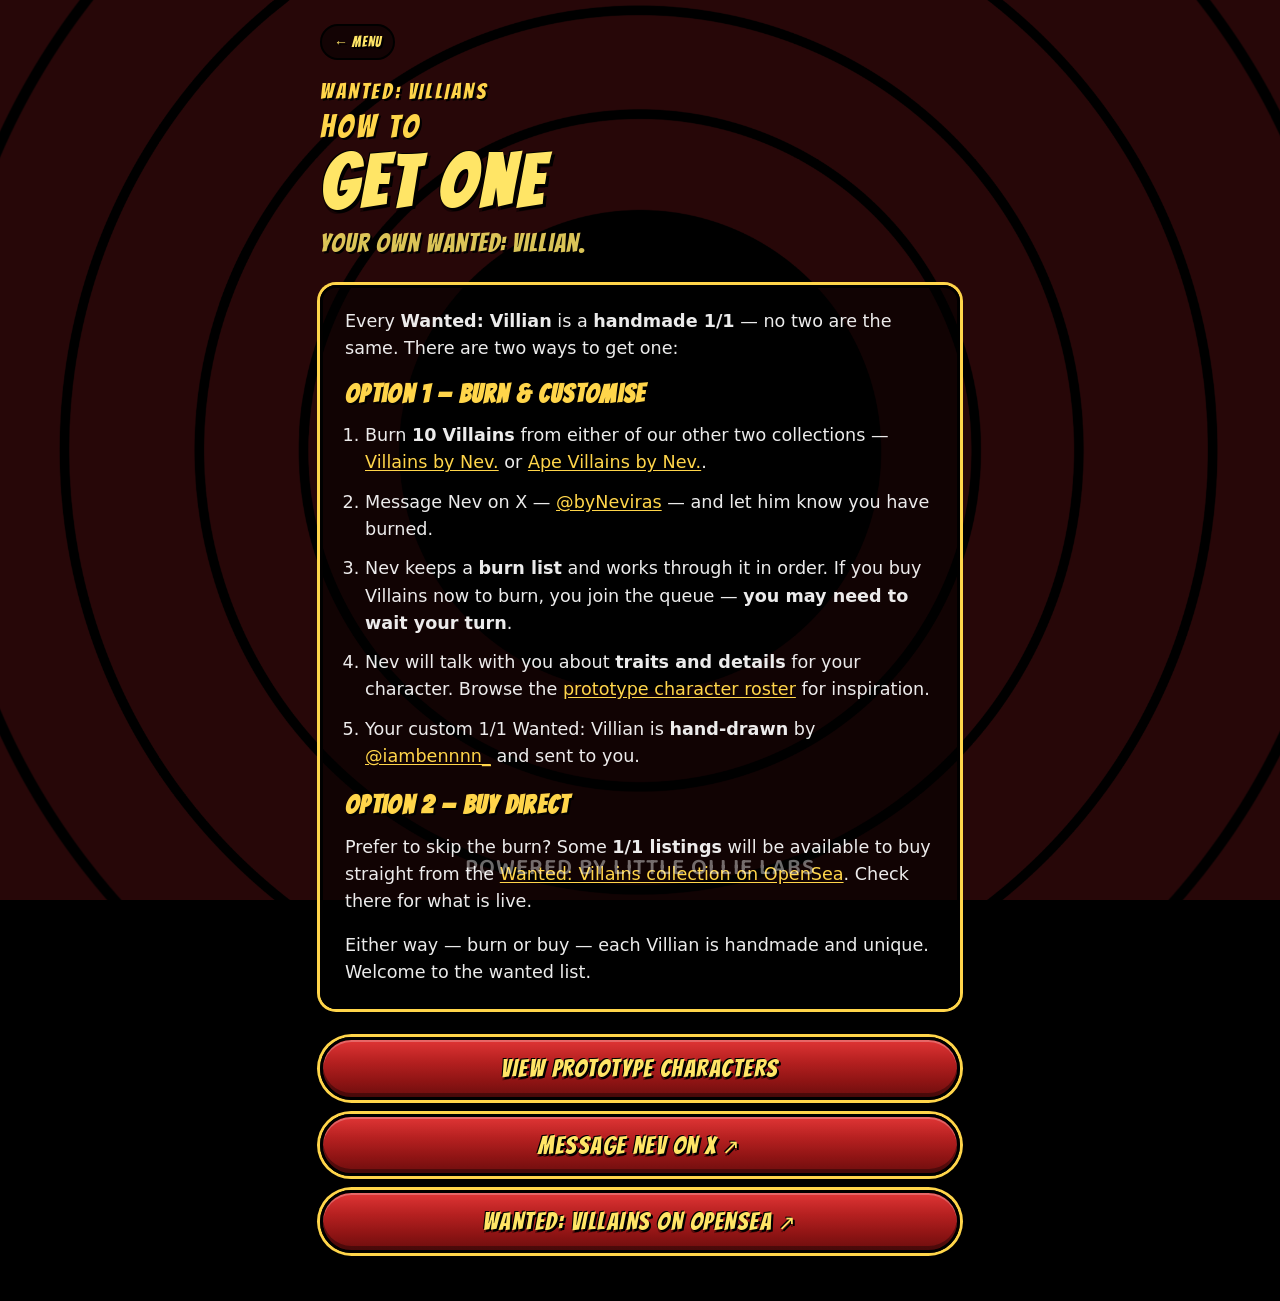
==== commit 3da3ebf0: "123" ====
--- a/about.html
+++ b/about.html
@@ -3,7 +3,7 @@
 <head>
     <meta charset="UTF-8">
     <meta name="viewport" content="width=device-width, initial-scale=1.0">
-    <title>How To — Wanted: Villians</title>
+    <title>WANTED: Villians — How To</title>
     <link rel="preconnect" href="https://fonts.googleapis.com">
     <link rel="preconnect" href="https://fonts.gstatic.com" crossorigin>
     <link href="https://fonts.googleapis.com/css2?family=Bangers&display=swap" rel="stylesheet">
--- a/wv-reveal.css
+++ b/wv-reveal.css
@@ -1773,7 +1773,7 @@
     text-align: center;
     font-family: 'Baloo 2', system-ui, -apple-system, sans-serif;
     font-weight: 600;
-    font-size: 1.9rem;
+    font-size: 1.425rem;
     letter-spacing: 0.04em;
     text-transform: uppercase;
     color: rgba(255, 255, 255, 0.42);
@@ -1781,12 +1781,12 @@
 }
 
 .wv-hub-page .wv-hub-scene {
-    padding-bottom: calc(64px + env(safe-area-inset-bottom, 0px));
+    padding-bottom: calc(56px + env(safe-area-inset-bottom, 0px));
 }
 
 @media (max-width: 480px) and (orientation: portrait) {
     .wv-powered-by {
-        font-size: 1.72rem;
+        font-size: 1.29rem;
     }
 
     .wv-reveal-page:not(.wv-hub-page):not(.wv-characters-page) .wv-powered-by {
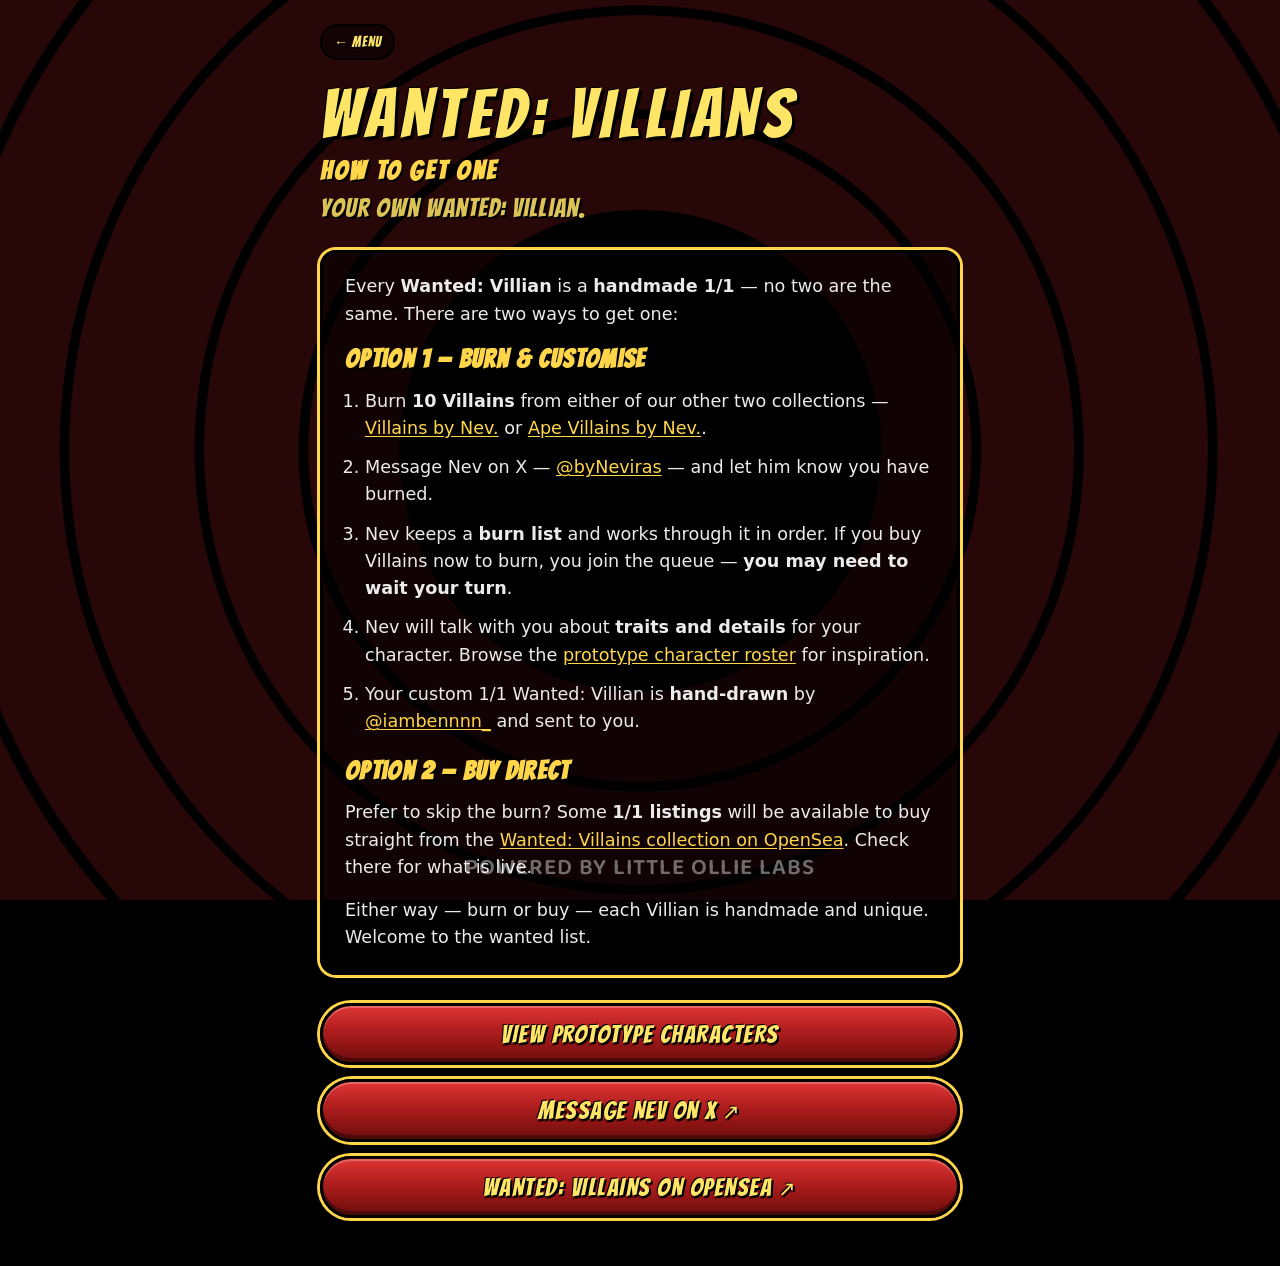
==== commit 696d85aa: "111" ====
--- a/about.html
+++ b/about.html
@@ -17,8 +17,7 @@
         <header class="wv-hub-header">
             <a href="hub.html" class="wv-back-link wv-hub-back">← MENU</a>
             <p class="wv-hub-kicker">WANTED: VILLIANS</p>
-            <p class="wv-howto-label">HOW TO</p>
-            <h1 class="wv-hub-title">GET ONE</h1>
+            <h1 class="wv-hub-title wv-hub-title--single">HOW TO GET ONE</h1>
             <p class="wv-hub-sub">Your own Wanted: Villian.</p>
         </header>
 
--- a/wv-reveal.css
+++ b/wv-reveal.css
@@ -1279,6 +1279,12 @@
     transform: translateY(24px);
 }
 
+@media (min-width: 481px) {
+    .wv-characters-page .wv-gallery {
+        padding-bottom: calc(58px + env(safe-area-inset-bottom, 0px));
+    }
+}
+
 .wv-gallery.is-open .wv-gallery-nav {
     animation: wv-gallery-nav-enter 0.7s cubic-bezier(0.34, 1.56, 0.64, 1) 0.35s forwards;
 }
@@ -1557,20 +1563,17 @@
     border-radius: 999px;
 }
 
+.wv-hub-header {
+    align-self: stretch;
+    max-width: min(640px, 100%);
+    margin-inline: auto;
+}
+
 .wv-hub-kicker {
-    margin: 0 0 8px;
-    font-family: 'Bangers', 'Arial Black', sans-serif;
-    font-size: clamp(1rem, 3.2vmin, 1.35rem);
-    letter-spacing: 0.12em;
-    color: #ffd54a;
-    text-shadow: 2px 2px 0 #000;
-}
-
-.wv-hub-title {
     margin: 0 0 10px;
     font-family: 'Bangers', 'Arial Black', sans-serif;
-    font-size: clamp(2.4rem, 9vmin, 4.5rem);
-    letter-spacing: 0.06em;
+    font-size: clamp(2.2rem, 8.5vmin, 4.25rem);
+    letter-spacing: 0.08em;
     line-height: 1;
     color: #ffe566;
     text-shadow:
@@ -1579,14 +1582,18 @@
         0 4px 0 rgba(0, 0, 0, 0.45);
 }
 
-.wv-howto-label {
-    margin: 0 0 4px;
+.wv-hub-title {
+    margin: 0 0 10px;
     font-family: 'Bangers', 'Arial Black', sans-serif;
-    font-size: clamp(1.35rem, 4.5vmin, 2rem);
+    font-size: clamp(1.15rem, 3.8vmin, 1.65rem);
     letter-spacing: 0.1em;
     line-height: 1;
     color: #ffd54a;
     text-shadow: 2px 2px 0 #000;
+}
+
+.wv-hub-title--single {
+    white-space: nowrap;
 }
 
 .wv-hub-sub {
